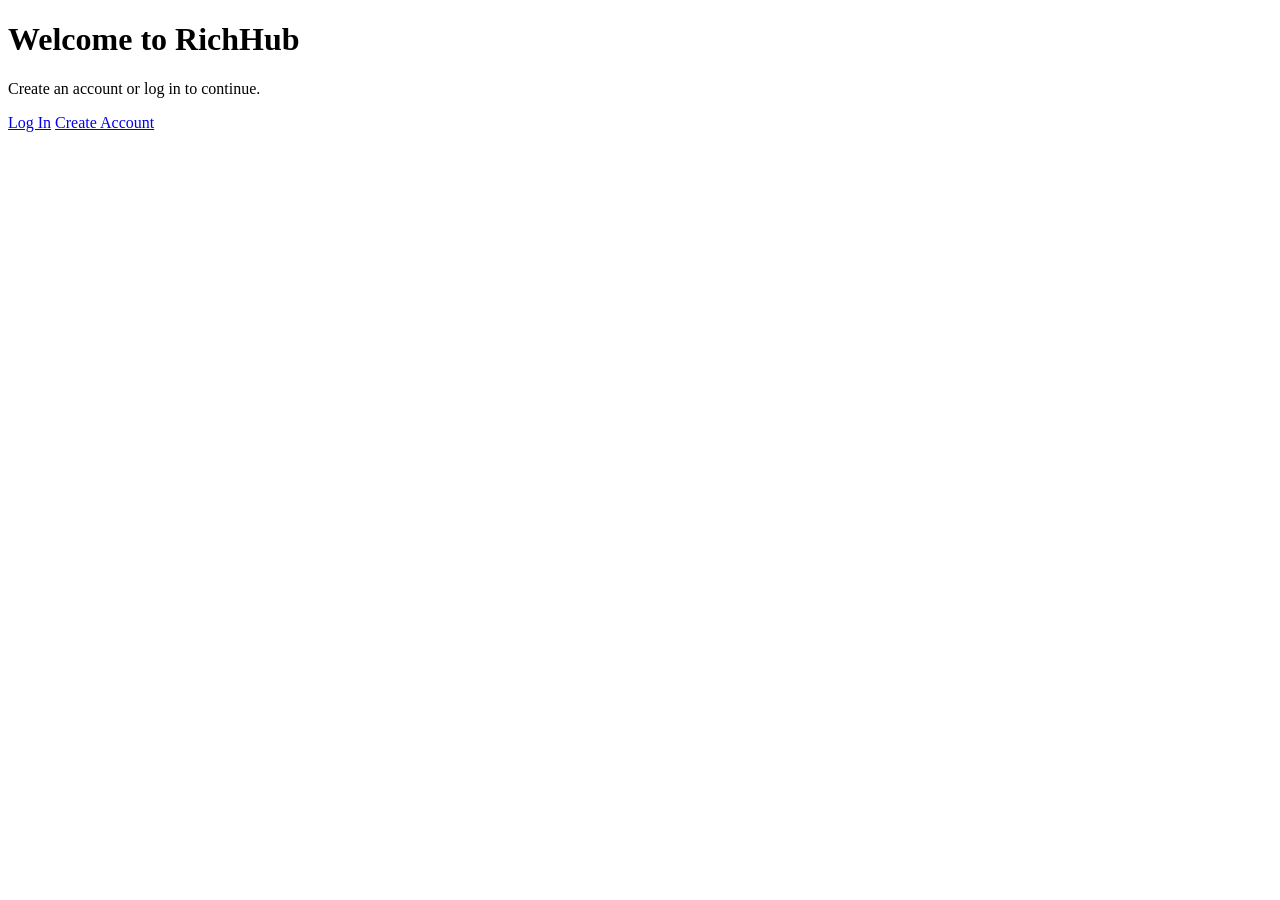
==== index.html @ 77bd7ed1 "Revise index.html with welcome and action links Updated the HTML structure with a welcome message an" ====
<!DOCTYPE html>
<html lang="en">
<head>
  <meta charset="UTF-8">
  <meta name="viewport" content="width=device-width, initial-scale=1.0">
  <title>RichHub</title>
</head>
<body>

  <h1>Welcome to RichHub</h1>

  <p>Create an account or log in to continue.</p>

  <a href="login.html">Log In</a>
  <a href="signup.html">Create Account</a>

</body>
</html>
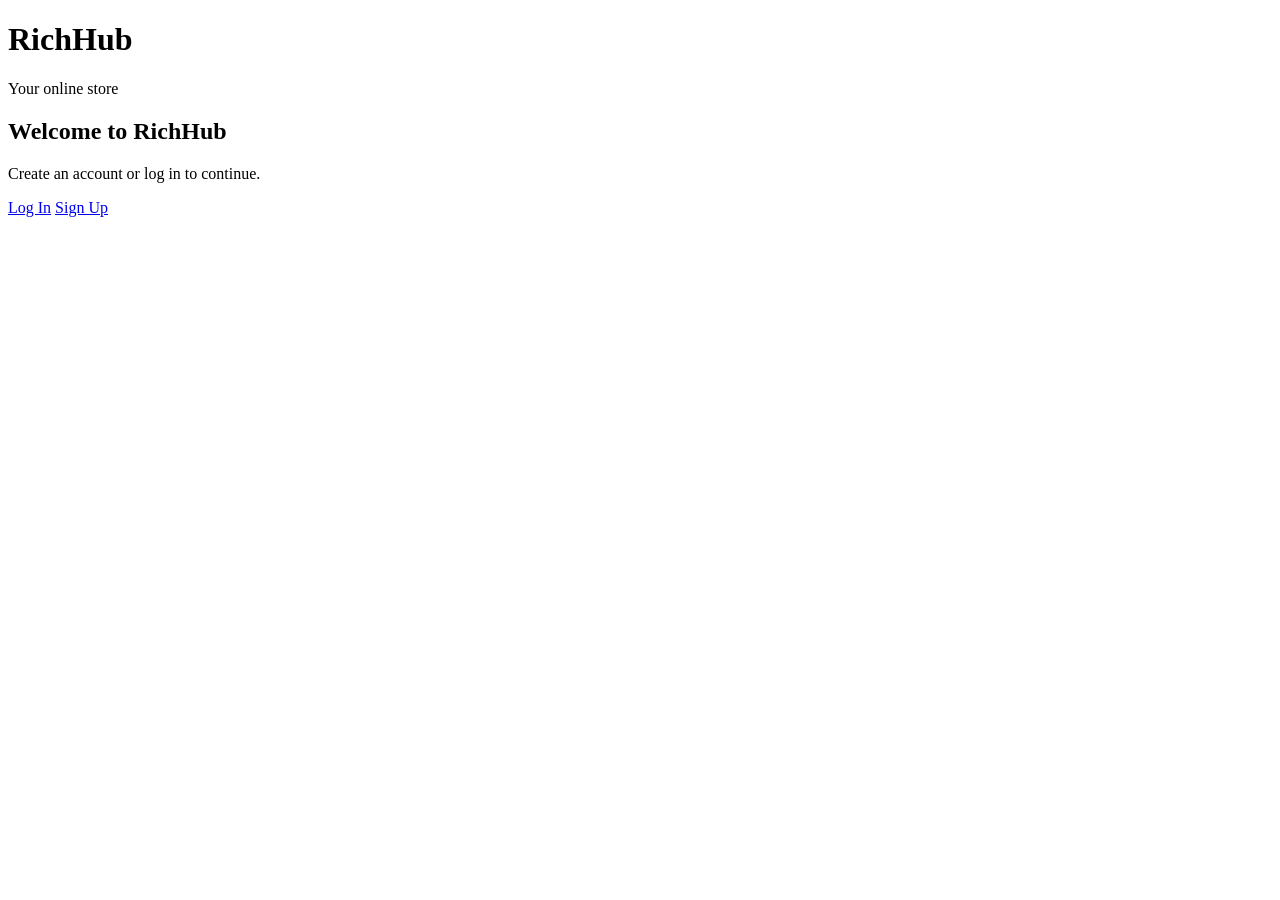
==== commit 30061919: "Refactor index.html structure and add stylesheet Updated the HTML structure by adding a stylesheet l" ====
--- a/index.html
+++ b/index.html
@@ -4,15 +4,16 @@
   <meta charset="UTF-8">
   <meta name="viewport" content="width=device-width, initial-scale=1.0">
   <title>RichHub</title>
-</head>
-<body>
+  <link rel="stylesheet" href="style.css">
+</head><body>  <header>
+    <h1>RichHub</h1>
+    <p>Your online store</p>
+  </header>  <main class="home">
+    <h2>Welcome to RichHub</h2>
+    <p>Create an account or log in to continue.</p><div class="buttons">
+  <a href="login.html" class="btn">Log In</a>
+  <a href="signup.html" class="btn">Sign Up</a>
+</div>
 
-  <h1>Welcome to RichHub</h1>
-
-  <p>Create an account or log in to continue.</p>
-
-  <a href="login.html">Log In</a>
-  <a href="signup.html">Create Account</a>
-
-</body>
+  </main></body>
 </html>
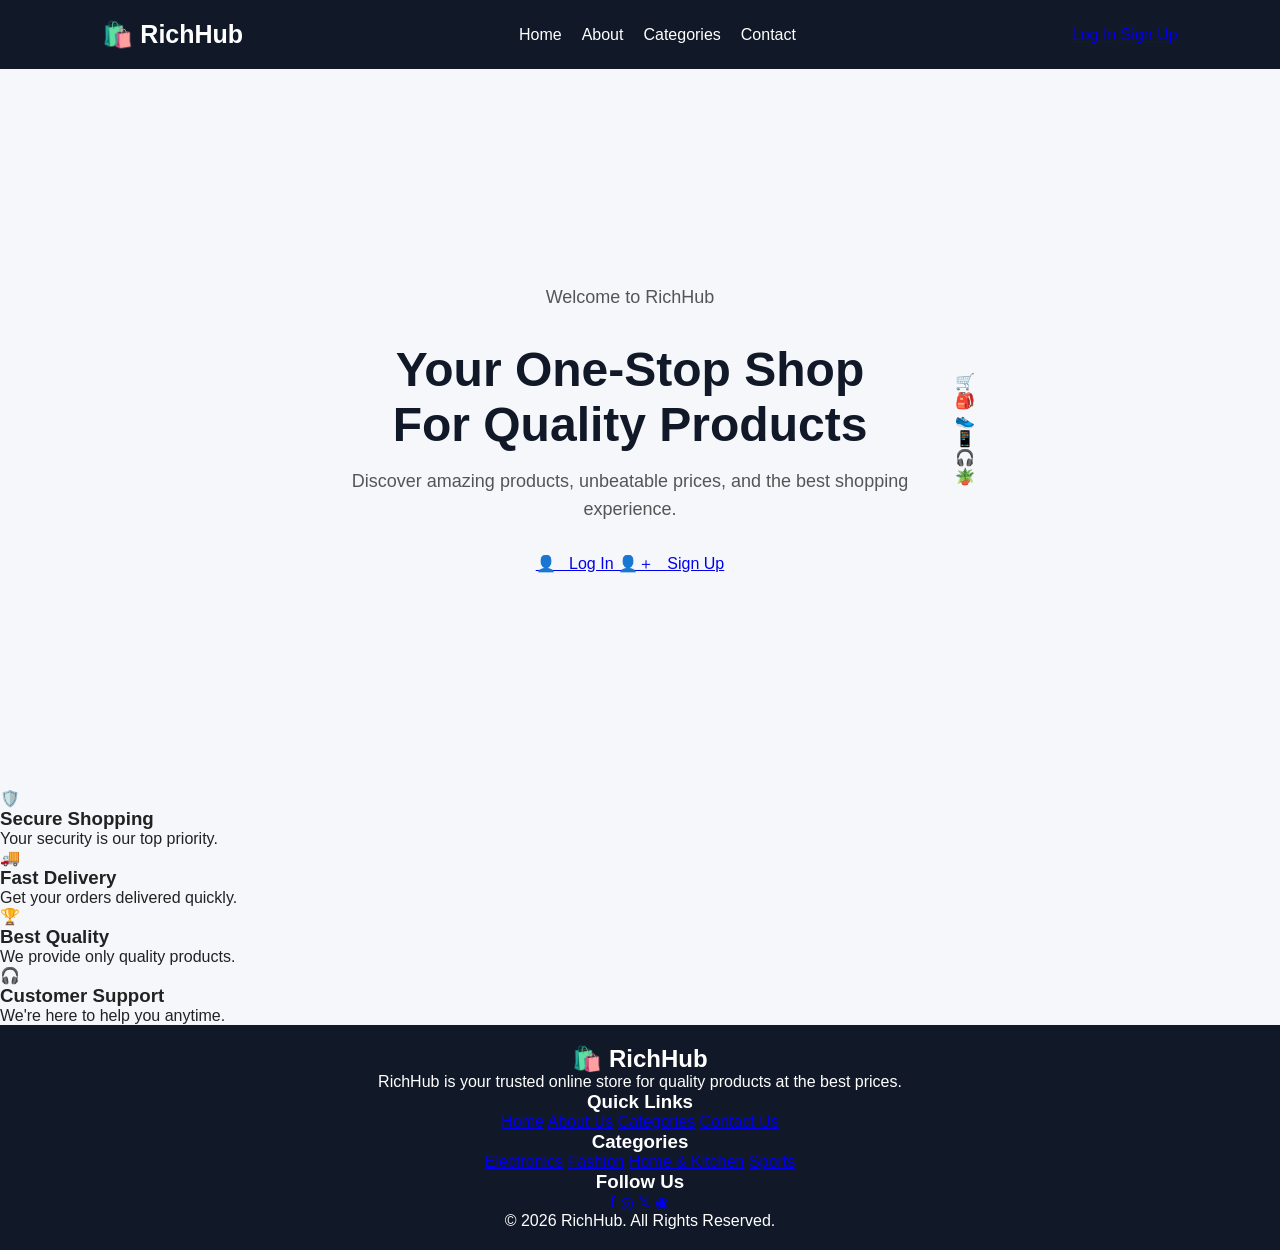
==== commit a503e937: "Update index.html" ====
--- a/index.html
+++ b/index.html
@@ -1,19 +1,209 @@
 <!DOCTYPE html>
 <html lang="en">
 <head>
-  <meta charset="UTF-8">
-  <meta name="viewport" content="width=device-width, initial-scale=1.0">
-  <title>RichHub</title>
-  <link rel="stylesheet" href="style.css">
-</head><body>  <header>
-    <h1>RichHub</h1>
-    <p>Your online store</p>
-  </header>  <main class="home">
-    <h2>Welcome to RichHub</h2>
-    <p>Create an account or log in to continue.</p><div class="buttons">
-  <a href="login.html" class="btn">Log In</a>
-  <a href="signup.html" class="btn">Sign Up</a>
-</div>
-
-  </main></body>
-</html>
+    <meta charset="UTF-8">
+    <meta name="viewport" content="width=device-width, initial-scale=1.0">
+
+    <title>RichHub - Quality Products</title>
+
+    <link rel="stylesheet" href="style.css">
+</head>
+
+<body>
+
+    <!-- NAVIGATION -->
+    <nav>
+        <a href="index.html" class="logo">
+            🛍️ <span>Rich</span>Hub
+        </a>
+
+        <div class="nav-links">
+            <a href="index.html">Home</a>
+            <a href="#">About</a>
+            <a href="#">Categories</a>
+            <a href="#">Contact</a>
+        </div>
+
+        <div class="nav-buttons">
+            <a href="login.html" class="login-nav">Log In</a>
+            <a href="signup.html" class="signup-nav">Sign Up</a>
+        </div>
+    </nav>
+
+
+    <!-- HERO SECTION -->
+    <section class="hero">
+
+        <div class="hero-content">
+
+            <p class="welcome">Welcome to RichHub</p>
+
+            <h1>
+                Your One-Stop Shop<br>
+                <span>For Quality Products</span>
+            </h1>
+
+            <p class="description">
+                Discover amazing products, unbeatable prices,
+                and the best shopping experience.
+            </p>
+
+            <div class="hero-buttons">
+
+                <a href="login.html" class="main-btn">
+                    👤 &nbsp; Log In
+                </a>
+
+                <a href="signup.html" class="second-btn">
+                    👤＋ &nbsp; Sign Up
+                </a>
+
+            </div>
+
+        </div>
+
+
+        <!-- SHOPPING VISUAL -->
+        <div class="hero-visual">
+
+            <div class="circle"></div>
+
+            <div class="shopping-cart">
+                🛒
+            </div>
+
+            <div class="product backpack">
+                🎒
+            </div>
+
+            <div class="product shoe">
+                👟
+            </div>
+
+            <div class="product phone">
+                📱
+            </div>
+
+            <div class="product headphones">
+                🎧
+            </div>
+
+            <div class="plant">
+                🪴
+            </div>
+
+        </div>
+
+    </section>
+
+
+    <!-- BENEFITS -->
+    <section class="benefits">
+
+        <div class="benefit">
+            <div class="benefit-icon">🛡️</div>
+
+            <div>
+                <h3>Secure Shopping</h3>
+                <p>Your security is our top priority.</p>
+            </div>
+        </div>
+
+
+        <div class="benefit">
+            <div class="benefit-icon">🚚</div>
+
+            <div>
+                <h3>Fast Delivery</h3>
+                <p>Get your orders delivered quickly.</p>
+            </div>
+        </div>
+
+
+        <div class="benefit">
+            <div class="benefit-icon">🏆</div>
+
+            <div>
+                <h3>Best Quality</h3>
+                <p>We provide only quality products.</p>
+            </div>
+        </div>
+
+
+        <div class="benefit">
+            <div class="benefit-icon">🎧</div>
+
+            <div>
+                <h3>Customer Support</h3>
+                <p>We're here to help you anytime.</p>
+            </div>
+        </div>
+
+    </section>
+
+
+    <!-- FOOTER -->
+    <footer>
+
+        <div class="footer-content">
+
+            <div class="footer-brand">
+
+                <h2>🛍️ <span>Rich</span>Hub</h2>
+
+                <p>
+                    RichHub is your trusted online store
+                    for quality products at the best prices.
+                </p>
+
+            </div>
+
+
+            <div class="footer-column">
+
+                <h3>Quick Links</h3>
+
+                <a href="index.html">Home</a>
+                <a href="#">About Us</a>
+                <a href="#">Categories</a>
+                <a href="#">Contact Us</a>
+
+            </div>
+
+
+            <div class="footer-column">
+
+                <h3>Categories</h3>
+
+                <a href="#">Electronics</a>
+                <a href="#">Fashion</a>
+                <a href="#">Home & Kitchen</a>
+                <a href="#">Sports</a>
+
+            </div>
+
+
+            <div class="footer-column">
+
+                <h3>Follow Us</h3>
+
+                <div class="socials">
+                    <a href="#">f</a>
+                    <a href="#">◎</a>
+                    <a href="#">𝕏</a>
+                    <a href="#">◉</a>
+                </div>
+
+            </div>
+
+        </div>
+
+
+        <div class="copyright">
+            © 2026 RichHub. All Rights Reserved.
+        </div>
+
+    </footer>
+
+</body>
+</html>
--- a/style.css
+++ b/style.css
@@ -0,0 +1,150 @@
+/* Reset */
+* {
+    margin: 0;
+    padding: 0;
+    box-sizing: border-box;
+}
+
+/* Body */
+body {
+    font-family: Arial, sans-serif;
+    background: #f5f7fa;
+    color: #222;
+}
+
+/* Navigation */
+nav {
+    width: 100%;
+    padding: 20px 8%;
+    background: #111827;
+    display: flex;
+    justify-content: space-between;
+    align-items: center;
+}
+
+/* Logo */
+.logo {
+    color: white;
+    font-size: 25px;
+    font-weight: bold;
+    text-decoration: none;
+}
+
+/* Navigation links */
+.nav-links {
+    display: flex;
+    gap: 20px;
+}
+
+.nav-links a {
+    color: white;
+    text-decoration: none;
+    font-size: 16px;
+}
+
+.nav-links a:hover {
+    color: #60a5fa;
+}
+
+/* Welcome section */
+.hero {
+    min-height: 80vh;
+    display: flex;
+    justify-content: center;
+    align-items: center;
+    text-align: center;
+    padding: 40px 20px;
+}
+
+/* Hero content */
+.hero-content {
+    max-width: 650px;
+}
+
+.hero h1 {
+    font-size: 48px;
+    margin-bottom: 15px;
+    color: #111827;
+}
+
+.hero p {
+    font-size: 18px;
+    line-height: 1.6;
+    margin-bottom: 30px;
+    color: #555;
+}
+
+/* Buttons */
+.buttons {
+    display: flex;
+    justify-content: center;
+    gap: 15px;
+}
+
+.btn {
+    display: inline-block;
+    padding: 13px 25px;
+    border-radius: 8px;
+    text-decoration: none;
+    font-weight: bold;
+    transition: 0.3s;
+}
+
+.login-btn {
+    background: #2563eb;
+    color: white;
+}
+
+.login-btn:hover {
+    background: #1d4ed8;
+}
+
+.signup-btn {
+    background: #111827;
+    color: white;
+}
+
+.signup-btn:hover {
+    background: #374151;
+}
+
+/* Footer */
+footer {
+    background: #111827;
+    color: white;
+    text-align: center;
+    padding: 20px;
+}
+
+/* Mobile screen */
+@media (max-width: 600px) {
+
+    nav {
+        padding: 18px 5%;
+    }
+
+    .nav-links {
+        gap: 10px;
+    }
+
+    .nav-links a {
+        font-size: 14px;
+    }
+
+    .hero h1 {
+        font-size: 36px;
+    }
+
+    .hero p {
+        font-size: 16px;
+    }
+
+    .buttons {
+        flex-direction: column;
+        align-items: center;
+    }
+
+    .btn {
+        width: 200px;
+    }
+}
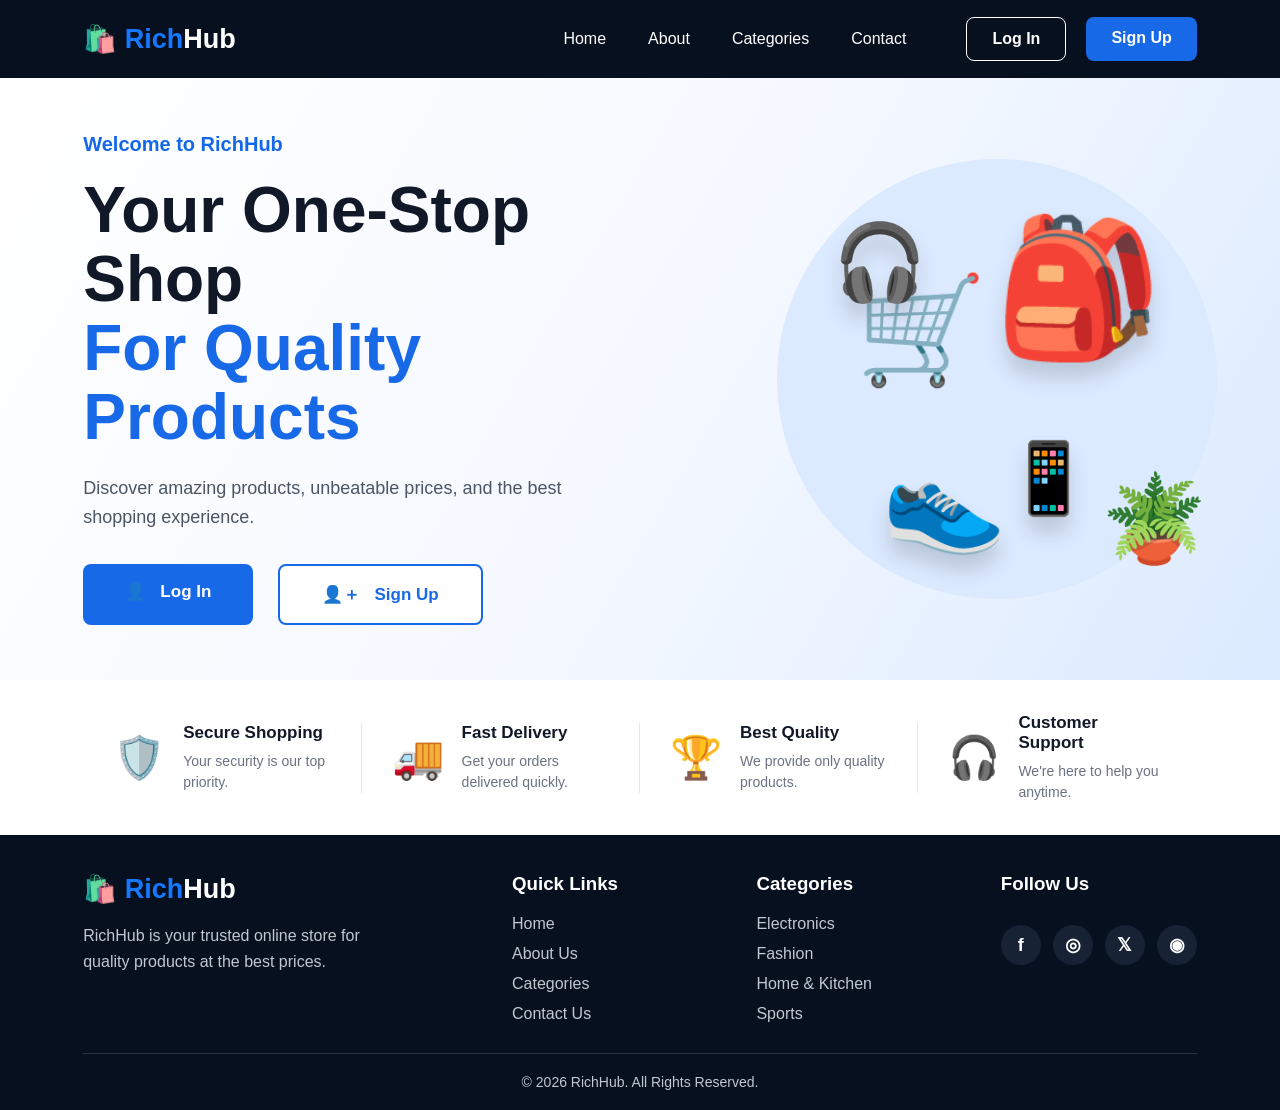
==== commit f48c5c26: "Update index.html" ====
--- a/index.html
+++ b/index.html
@@ -25,8 +25,8 @@
         </div>
 
         <div class="nav-buttons">
-            <a href="login.html" class="login-nav">Log In</a>
-            <a href="signup.html" class="signup-nav">Sign Up</a>
+            <a href="HTML/login.html" class="login-nav">Log In</a>
+            <a href="HTML/signup.html" class="signup-nav">Sign Up</a>
         </div>
     </nav>
 
--- a/style.css
+++ b/style.css
@@ -1,150 +1,634 @@
-/* Reset */
+/* =========================
+   BASIC RESET
+========================= */
+
 * {
     margin: 0;
     padding: 0;
     box-sizing: border-box;
 }
 
-/* Body */
 body {
-    font-family: Arial, sans-serif;
-    background: #f5f7fa;
-    color: #222;
-}
-
-/* Navigation */
+    font-family: Arial, Helvetica, sans-serif;
+    color: #111827;
+    background: #ffffff;
+}
+
+a {
+    text-decoration: none;
+}
+
+
+/* =========================
+   NAVIGATION
+========================= */
+
 nav {
-    width: 100%;
-    padding: 20px 8%;
-    background: #111827;
-    display: flex;
-    justify-content: space-between;
+    height: 78px;
+    background: #07101f;
+
+    display: flex;
     align-items: center;
-}
-
-/* Logo */
+
+    padding: 0 6.5%;
+
+    gap: 30px;
+}
+
+
+/* LOGO */
+
 .logo {
-    color: white;
-    font-size: 25px;
+    font-size: 27px;
     font-weight: bold;
-    text-decoration: none;
-}
-
-/* Navigation links */
+    color: white;
+
+    margin-right: auto;
+}
+
+.logo span {
+    color: #1677ff;
+}
+
+
+/* NAV LINKS */
+
 .nav-links {
     display: flex;
+    align-items: center;
+    gap: 42px;
+}
+
+.nav-links a {
+    color: white;
+    font-size: 16px;
+
+    transition: 0.3s;
+}
+
+.nav-links a:hover {
+    color: #1677ff;
+}
+
+
+/* NAV BUTTONS */
+
+.nav-buttons {
+    display: flex;
     gap: 20px;
-}
-
-.nav-links a {
-    color: white;
-    text-decoration: none;
-    font-size: 16px;
-}
-
-.nav-links a:hover {
-    color: #60a5fa;
-}
-
-/* Welcome section */
+    margin-left: 30px;
+}
+
+.login-nav,
+.signup-nav {
+    padding: 12px 25px;
+    border-radius: 8px;
+
+    font-weight: bold;
+}
+
+.login-nav {
+    color: white;
+    border: 1px solid white;
+}
+
+.signup-nav {
+    background: #1769e8;
+    color: white;
+}
+
+.login-nav:hover {
+    background: white;
+    color: #07101f;
+}
+
+.signup-nav:hover {
+    background: #0d57c7;
+}
+
+
+/* =========================
+   HERO
+========================= */
+
 .hero {
-    min-height: 80vh;
-    display: flex;
-    justify-content: center;
+    min-height: 535px;
+
+    display: flex;
     align-items: center;
-    text-align: center;
-    padding: 40px 20px;
-}
-
-/* Hero content */
+
+    padding: 55px 6.5%;
+
+    overflow: hidden;
+
+    background:
+        linear-gradient(
+            120deg,
+            #ffffff 0%,
+            #f4f8ff 55%,
+            #dbeaff 100%
+        );
+}
+
+
+/* HERO TEXT */
+
 .hero-content {
-    max-width: 650px;
+    width: 52%;
+    z-index: 2;
+}
+
+.welcome {
+    color: #1467e8;
+    font-size: 20px;
+    font-weight: bold;
+
+    margin-bottom: 20px;
 }
 
 .hero h1 {
-    font-size: 48px;
-    margin-bottom: 15px;
-    color: #111827;
-}
-
-.hero p {
+    font-size: clamp(40px, 5vw, 65px);
+    line-height: 1.08;
+
+    margin-bottom: 22px;
+}
+
+.hero h1 span {
+    color: #1769e8;
+}
+
+.description {
+    color: #4b5563;
+
     font-size: 18px;
     line-height: 1.6;
-    margin-bottom: 30px;
-    color: #555;
-}
-
-/* Buttons */
-.buttons {
-    display: flex;
+
+    max-width: 520px;
+
+    margin-bottom: 32px;
+}
+
+
+/* HERO BUTTONS */
+
+.hero-buttons {
+    display: flex;
+    gap: 25px;
+}
+
+.main-btn,
+.second-btn {
+    padding: 17px 42px;
+
+    border-radius: 8px;
+
+    font-size: 17px;
+    font-weight: bold;
+
+    transition: 0.3s;
+}
+
+.main-btn {
+    background: #1769e8;
+    color: white;
+}
+
+.main-btn:hover {
+    background: #0d57c7;
+    transform: translateY(-2px);
+}
+
+.second-btn {
+    border: 2px solid #1769e8;
+    color: #1769e8;
+    background: white;
+}
+
+.second-btn:hover {
+    background: #1769e8;
+    color: white;
+}
+
+
+/* =========================
+   HERO PRODUCTS
+========================= */
+
+.hero-visual {
+    position: relative;
+
+    width: 48%;
+    height: 430px;
+
+    display: flex;
+    align-items: center;
     justify-content: center;
-    gap: 15px;
-}
-
-.btn {
-    display: inline-block;
-    padding: 13px 25px;
-    border-radius: 8px;
-    text-decoration: none;
+}
+
+
+/* LARGE CIRCLE */
+
+.circle {
+    position: absolute;
+
+    width: 440px;
+    height: 440px;
+
+    border-radius: 50%;
+
+    background: #dceaff;
+
+    right: -20px;
+}
+
+
+/* SHOPPING CART */
+
+.shopping-cart {
+    position: absolute;
+
+    right: 210px;
+    top: 105px;
+
+    font-size: 105px;
+
+    z-index: 2;
+}
+
+
+/* PRODUCTS */
+
+.product {
+    position: absolute;
+
+    z-index: 3;
+
+    font-size: 85px;
+
+    filter: drop-shadow(0 15px 10px rgba(0,0,0,0.15));
+}
+
+.backpack {
+    right: 35px;
+    top: 45px;
+
+    font-size: 135px;
+}
+
+.shoe {
+    right: 190px;
+    bottom: 35px;
+
+    font-size: 100px;
+}
+
+.phone {
+    right: 105px;
+    bottom: 75px;
+
+    font-size: 70px;
+}
+
+.headphones {
+    right: 270px;
+    top: 55px;
+
+    font-size: 75px;
+}
+
+.plant {
+    position: absolute;
+
+    right: -10px;
+    bottom: 25px;
+
+    font-size: 85px;
+
+    z-index: 4;
+}
+
+
+/* =========================
+   BENEFITS
+========================= */
+
+.benefits {
+    min-height: 155px;
+
+    display: grid;
+    grid-template-columns: repeat(4, 1fr);
+
+    align-items: center;
+
+    padding: 30px 6.5%;
+
+    background: white;
+}
+
+
+.benefit {
+    display: flex;
+
+    align-items: center;
+
+    gap: 18px;
+
+    padding: 0 30px;
+
+    border-right: 1px solid #e5e7eb;
+}
+
+.benefit:last-child {
+    border-right: none;
+}
+
+
+.benefit-icon {
+    font-size: 42px;
+}
+
+
+.benefit h3 {
+    font-size: 17px;
+
+    margin-bottom: 8px;
+}
+
+.benefit p {
+    color: #6b7280;
+
+    font-size: 14px;
+
+    line-height: 1.5;
+}
+
+
+/* =========================
+   FOOTER
+========================= */
+
+footer {
+    background: #07101f;
+
+    color: white;
+
+    padding: 38px 6.5% 20px;
+}
+
+
+.footer-content {
+    display: grid;
+
+    grid-template-columns: 2fr 1fr 1fr 1fr;
+
+    gap: 60px;
+
+    padding-bottom: 30px;
+
+    border-bottom: 1px solid #273244;
+}
+
+
+/* FOOTER BRAND */
+
+.footer-brand h2 {
+    font-size: 27px;
+
+    margin-bottom: 18px;
+}
+
+.footer-brand h2 span {
+    color: #1677ff;
+}
+
+.footer-brand p {
+    color: #c2c8d2;
+
+    line-height: 1.6;
+
+    max-width: 280px;
+}
+
+
+/* FOOTER COLUMNS */
+
+.footer-column {
+    display: flex;
+
+    flex-direction: column;
+
+    gap: 12px;
+}
+
+.footer-column h3 {
+    margin-bottom: 8px;
+}
+
+.footer-column a {
+    color: #c2c8d2;
+
+    transition: 0.3s;
+}
+
+.footer-column a:hover {
+    color: #1677ff;
+}
+
+
+/* SOCIAL MEDIA */
+
+.socials {
+    display: flex;
+
+    gap: 12px;
+
+    margin-top: 10px;
+}
+
+.socials a {
+    width: 40px;
+    height: 40px;
+
+    display: flex;
+    align-items: center;
+    justify-content: center;
+
+    border-radius: 50%;
+
+    background: #172235;
+
+    color: white;
+
     font-weight: bold;
-    transition: 0.3s;
-}
-
-.login-btn {
-    background: #2563eb;
-    color: white;
-}
-
-.login-btn:hover {
-    background: #1d4ed8;
-}
-
-.signup-btn {
-    background: #111827;
-    color: white;
-}
-
-.signup-btn:hover {
-    background: #374151;
-}
-
-/* Footer */
-footer {
-    background: #111827;
-    color: white;
+
+    font-size: 18px;
+}
+
+.socials a:hover {
+    background: #1769e8;
+}
+
+
+/* COPYRIGHT */
+
+.copyright {
     text-align: center;
-    padding: 20px;
-}
-
-/* Mobile screen */
+
+    color: #c2c8d2;
+
+    padding-top: 20px;
+
+    font-size: 14px;
+}
+
+
+/* =========================
+   MOBILE
+========================= */
+
+@media (max-width: 900px) {
+
+    nav {
+        height: auto;
+
+        padding: 18px 5%;
+
+        flex-wrap: wrap;
+    }
+
+    .logo {
+        margin-right: 0;
+    }
+
+    .nav-links {
+        order: 3;
+
+        width: 100%;
+
+        justify-content: center;
+
+        gap: 20px;
+
+        margin-top: 15px;
+    }
+
+    .nav-buttons {
+        margin-left: auto;
+    }
+
+
+    .hero {
+        flex-direction: column;
+
+        text-align: center;
+
+        padding: 55px 5%;
+    }
+
+    .hero-content {
+        width: 100%;
+    }
+
+    .description {
+        margin-left: auto;
+        margin-right: auto;
+    }
+
+    .hero-buttons {
+        justify-content: center;
+    }
+
+    .hero-visual {
+        width: 100%;
+
+        height: 350px;
+
+        margin-top: 30px;
+    }
+
+
+    .benefits {
+        grid-template-columns: 1fr 1fr;
+    }
+
+    .benefit {
+        border-right: none;
+
+        margin-bottom: 25px;
+    }
+
+
+    .footer-content {
+        grid-template-columns: 1fr 1fr;
+
+        gap: 40px;
+    }
+}
+
+
+/* SMALL PHONES */
+
 @media (max-width: 600px) {
 
     nav {
-        padding: 18px 5%;
+        justify-content: center;
+    }
+
+    .logo {
+        width: 100%;
+
+        text-align: center;
+    }
+
+    .nav-buttons {
+        margin: 10px 0 0;
     }
 
     .nav-links {
-        gap: 10px;
-    }
-
-    .nav-links a {
-        font-size: 14px;
-    }
+        overflow-x: auto;
+
+        justify-content: flex-start;
+    }
+
 
     .hero h1 {
-        font-size: 36px;
-    }
-
-    .hero p {
-        font-size: 16px;
-    }
-
-    .buttons {
+        font-size: 38px;
+    }
+
+    .hero-buttons {
         flex-direction: column;
+
         align-items: center;
     }
 
-    .btn {
-        width: 200px;
-    }
+    .main-btn,
+    .second-btn {
+        width: 220px;
+    }
+
+
+    .hero-visual {
+        transform: scale(0.8);
+
+        margin-top: 0;
+    }
+
+
+    .benefits {
+        grid-template-columns: 1fr;
+
+        padding: 35px 8%;
+    }
+
+    .benefit {
+        padding: 15px 0;
+    }
+
+
+    .footer-content {
+        grid-template-columns: 1fr;
+
+        gap: 30px;
+    }
+
 }
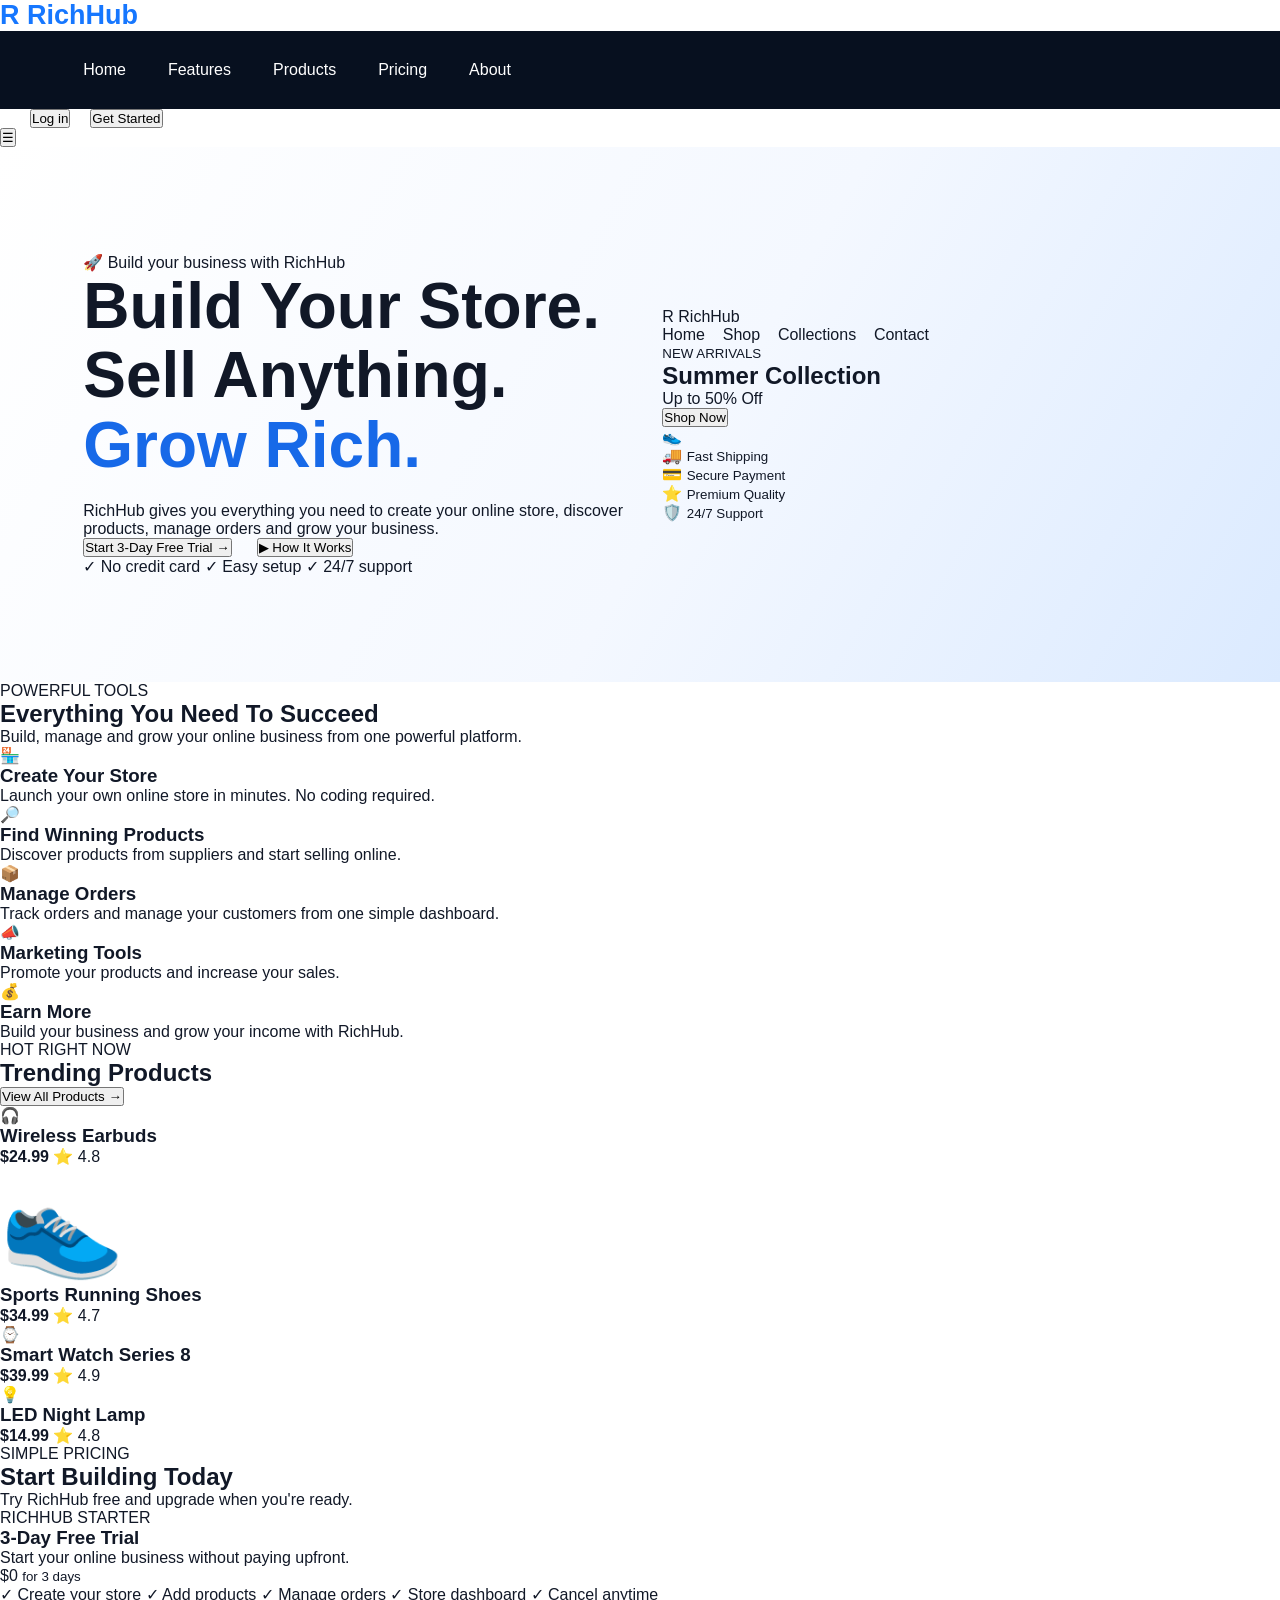
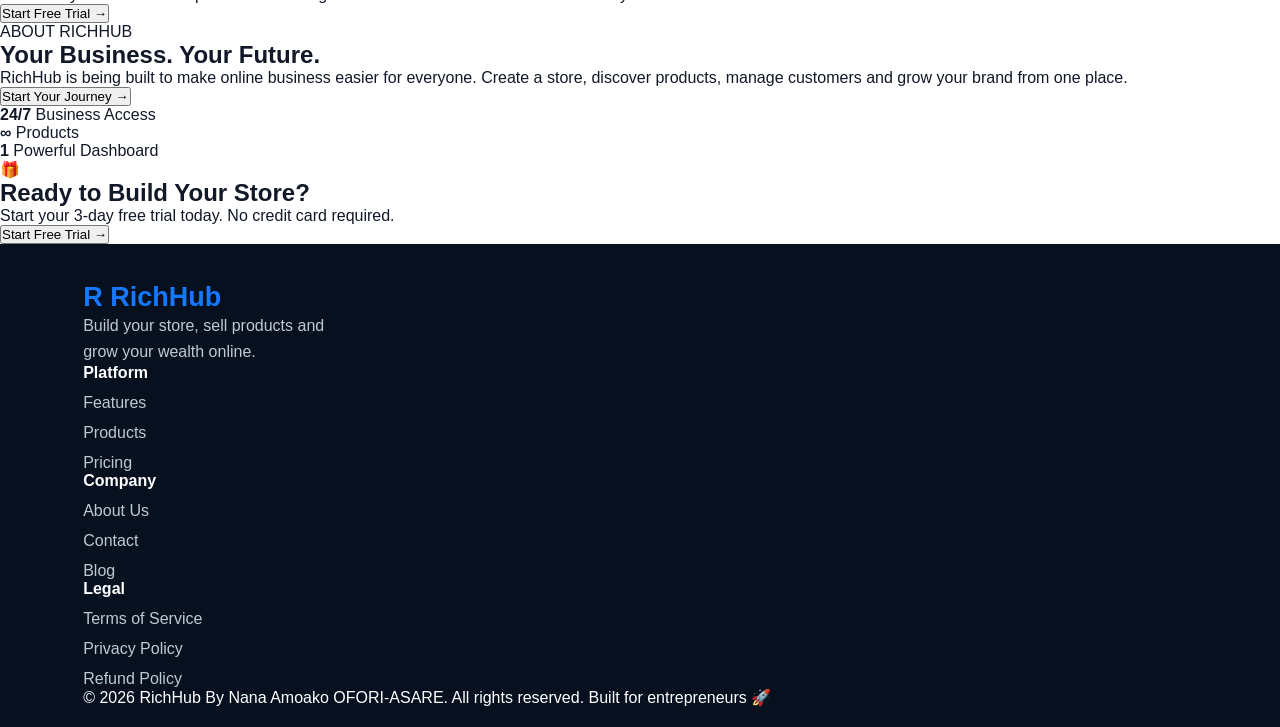
==== commit a8849496: "Revamp index.html for improved branding and navigation Updated the title and description for better " ====
--- a/index.html
+++ b/index.html
@@ -1,209 +1,618 @@
+
+
+
 <!DOCTYPE html>
 <html lang="en">
 <head>
     <meta charset="UTF-8">
     <meta name="viewport" content="width=device-width, initial-scale=1.0">
 
-    <title>RichHub - Quality Products</title>
+    <title>RichHub - Build Your Store. Grow Rich.</title>
+
+    <meta name="description"
+          content="RichHub helps you build your online store, sell products and grow your business.">
 
     <link rel="stylesheet" href="style.css">
 </head>
 
 <body>
 
-    <!-- NAVIGATION -->
-    <nav>
-        <a href="index.html" class="logo">
-            🛍️ <span>Rich</span>Hub
+    <!-- ================= NAVBAR ================= -->
+
+    <header class="navbar">
+
+        <a href="#" class="logo">
+            <span class="logo-icon">R</span>
+            <span>RichHub</span>
         </a>
 
-        <div class="nav-links">
-            <a href="index.html">Home</a>
-            <a href="#">About</a>
-            <a href="#">Categories</a>
-            <a href="#">Contact</a>
+        <nav class="nav-links">
+            <a href="#home">Home</a>
+            <a href="#features">Features</a>
+            <a href="#products">Products</a>
+            <a href="#pricing">Pricing</a>
+            <a href="#about">About</a>
+        </nav>
+
+        <div class="nav-buttons">
+            <button class="login-btn" onclick="login()">
+                Log in
+            </button>
+
+            <button class="primary-btn" onclick="getStarted()">
+                Get Started
+            </button>
         </div>
 
-        <div class="nav-buttons">
-            <a href="HTML/login.html" class="login-nav">Log In</a>
-            <a href="HTML/signup.html" class="signup-nav">Sign Up</a>
+        <button class="menu-btn" onclick="toggleMenu()">
+            ☰
+        </button>
+
+    </header>
+
+
+    <!-- ================= HERO ================= -->
+
+    <main>
+
+        <section id="home" class="hero">
+
+            <div class="hero-content">
+
+                <div class="badge">
+                    🚀 Build your business with RichHub
+                </div>
+
+                <h1>
+                    Build Your Store.<br>
+                    Sell Anything.<br>
+                    <span>Grow Rich.</span>
+                </h1>
+
+                <p>
+                    RichHub gives you everything you need to create
+                    your online store, discover products, manage orders
+                    and grow your business.
+                </p>
+
+                <div class="hero-buttons">
+
+                    <button class="primary-btn big-btn"
+                            onclick="getStarted()">
+                        Start 3-Day Free Trial →
+                    </button>
+
+                    <button class="secondary-btn"
+                            onclick="showHowItWorks()">
+                        ▶ How It Works
+                    </button>
+
+                </div>
+
+                <div class="hero-info">
+
+                    <span>✓ No credit card</span>
+                    <span>✓ Easy setup</span>
+                    <span>✓ 24/7 support</span>
+
+                </div>
+
+            </div>
+
+
+            <!-- STORE PREVIEW -->
+
+            <div class="hero-preview">
+
+                <div class="preview-glow"></div>
+
+                <div class="store-preview">
+
+                    <div class="preview-top">
+
+                        <div class="mini-logo">
+                            <span>R</span> RichHub
+                        </div>
+
+                        <div class="preview-nav">
+                            Home &nbsp;&nbsp; Shop &nbsp;&nbsp;
+                            Collections &nbsp;&nbsp; Contact
+                        </div>
+
+                    </div>
+
+                    <div class="preview-hero">
+
+                        <div>
+                            <small>NEW ARRIVALS</small>
+
+                            <h2>
+                                Summer Collection
+                            </h2>
+
+                            <p>
+                                Up to 50% Off
+                            </p>
+
+                            <button>
+                                Shop Now
+                            </button>
+                        </div>
+
+                        <div class="preview-shoe">
+                            👟
+                        </div>
+
+                    </div>
+
+                    <div class="preview-features">
+
+                        <div>
+                            🚚
+                            <small>Fast Shipping</small>
+                        </div>
+
+                        <div>
+                            💳
+                            <small>Secure Payment</small>
+                        </div>
+
+                        <div>
+                            ⭐
+                            <small>Premium Quality</small>
+                        </div>
+
+                        <div>
+                            🛡️
+                            <small>24/7 Support</small>
+                        </div>
+
+                    </div>
+
+                </div>
+
+            </div>
+
+        </section>
+
+
+        <!-- ================= FEATURES ================= -->
+
+        <section id="features" class="features-section">
+
+            <div class="section-heading">
+
+                <span>POWERFUL TOOLS</span>
+
+                <h2>
+                    Everything You Need To
+                    <span>Succeed</span>
+                </h2>
+
+                <p>
+                    Build, manage and grow your online business
+                    from one powerful platform.
+                </p>
+
+            </div>
+
+
+            <div class="feature-grid">
+
+                <div class="feature-card">
+
+                    <div class="feature-icon">🏪</div>
+
+                    <h3>Create Your Store</h3>
+
+                    <p>
+                        Launch your own online store in minutes.
+                        No coding required.
+                    </p>
+
+                </div>
+
+
+                <div class="feature-card">
+
+                    <div class="feature-icon">🔎</div>
+
+                    <h3>Find Winning Products</h3>
+
+                    <p>
+                        Discover products from suppliers and
+                        start selling online.
+                    </p>
+
+                </div>
+
+
+                <div class="feature-card">
+
+                    <div class="feature-icon">📦</div>
+
+                    <h3>Manage Orders</h3>
+
+                    <p>
+                        Track orders and manage your customers
+                        from one simple dashboard.
+                    </p>
+
+                </div>
+
+
+                <div class="feature-card">
+
+                    <div class="feature-icon">📣</div>
+
+                    <h3>Marketing Tools</h3>
+
+                    <p>
+                        Promote your products and increase
+                        your sales.
+                    </p>
+
+                </div>
+
+
+                <div class="feature-card">
+
+                    <div class="feature-icon">💰</div>
+
+                    <h3>Earn More</h3>
+
+                    <p>
+                        Build your business and grow your
+                        income with RichHub.
+                    </p>
+
+                </div>
+
+            </div>
+
+        </section>
+
+
+        <!-- ================= PRODUCTS ================= -->
+
+        <section id="products" class="products-section">
+
+            <div class="section-heading products-heading">
+
+                <div>
+                    <span>HOT RIGHT NOW</span>
+
+                    <h2>
+                        Trending Products
+                    </h2>
+                </div>
+
+                <button onclick="viewProducts()">
+                    View All Products →
+                </button>
+
+            </div>
+
+
+            <div class="product-grid">
+
+                <div class="product-card">
+
+                    <div class="product-image">
+                        🎧
+                    </div>
+
+                    <div class="product-details">
+
+                        <h3>Wireless Earbuds</h3>
+
+                        <div class="product-bottom">
+
+                            <strong>$24.99</strong>
+
+                            <span>⭐ 4.8</span>
+
+                        </div>
+
+                    </div>
+
+                </div>
+
+
+                <div class="product-card">
+
+                    <div class="product-image shoe">
+                        👟
+                    </div>
+
+                    <div class="product-details">
+
+                        <h3>Sports Running Shoes</h3>
+
+                        <div class="product-bottom">
+
+                            <strong>$34.99</strong>
+
+                            <span>⭐ 4.7</span>
+
+                        </div>
+
+                    </div>
+
+                </div>
+
+
+                <div class="product-card">
+
+                    <div class="product-image">
+                        ⌚
+                    </div>
+
+                    <div class="product-details">
+
+                        <h3>Smart Watch Series 8</h3>
+
+                        <div class="product-bottom">
+
+                            <strong>$39.99</strong>
+
+                            <span>⭐ 4.9</span>
+
+                        </div>
+
+                    </div>
+
+                </div>
+
+
+                <div class="product-card">
+
+                    <div class="product-image">
+                        💡
+                    </div>
+
+                    <div class="product-details">
+
+                        <h3>LED Night Lamp</h3>
+
+                        <div class="product-bottom">
+
+                            <strong>$14.99</strong>
+
+                            <span>⭐ 4.8</span>
+
+                        </div>
+
+                    </div>
+
+                </div>
+
+            </div>
+
+        </section>
+
+
+        <!-- ================= PRICING ================= -->
+
+        <section id="pricing" class="pricing-section">
+
+            <div class="section-heading">
+
+                <span>SIMPLE PRICING</span>
+
+                <h2>
+                    Start Building Today
+                </h2>
+
+                <p>
+                    Try RichHub free and upgrade when you're ready.
+                </p>
+
+            </div>
+
+
+            <div class="pricing-card">
+
+                <div>
+
+                    <span class="pricing-label">
+                        RICHHUB STARTER
+                    </span>
+
+                    <h3>
+                        3-Day Free Trial
+                    </h3>
+
+                    <p>
+                        Start your online business without
+                        paying upfront.
+                    </p>
+
+                    <div class="price">
+                        $0
+                        <small>for 3 days</small>
+                    </div>
+
+                </div>
+
+
+                <div class="pricing-features">
+
+                    <span>✓ Create your store</span>
+                    <span>✓ Add products</span>
+                    <span>✓ Manage orders</span>
+                    <span>✓ Store dashboard</span>
+                    <span>✓ Cancel anytime</span>
+
+                </div>
+
+
+                <button class="primary-btn big-btn"
+                        onclick="getStarted()">
+                    Start Free Trial →
+                </button>
+
+            </div>
+
+        </section>
+
+
+        <!-- ================= ABOUT ================= -->
+
+        <section id="about" class="about-section">
+
+            <div class="about-content">
+
+                <span>ABOUT RICHHUB</span>
+
+                <h2>
+                    Your Business.
+                    <span>Your Future.</span>
+                </h2>
+
+                <p>
+                    RichHub is being built to make online business
+                    easier for everyone. Create a store, discover
+                    products, manage customers and grow your brand
+                    from one place.
+                </p>
+
+                <button class="secondary-btn"
+                        onclick="getStarted()">
+                    Start Your Journey →
+                </button>
+
+            </div>
+
+            <div class="about-box">
+
+                <div class="about-stat">
+                    <strong>24/7</strong>
+                    <span>Business Access</span>
+                </div>
+
+                <div class="about-stat">
+                    <strong>∞</strong>
+                    <span>Products</span>
+                </div>
+
+                <div class="about-stat">
+                    <strong>1</strong>
+                    <span>Powerful Dashboard</span>
+                </div>
+
+            </div>
+
+        </section>
+
+
+        <!-- ================= CTA ================= -->
+
+        <section class="cta-section">
+
+            <div class="cta-content">
+
+                <div class="gift-icon">
+                    🎁
+                </div>
+
+                <div>
+
+                    <h2>
+                        Ready to Build Your Store?
+                    </h2>
+
+                    <p>
+                        Start your 3-day free trial today.
+                        No credit card required.
+                    </p>
+
+                </div>
+
+                <button class="white-btn"
+                        onclick="getStarted()">
+                    Start Free Trial →
+                </button>
+
+            </div>
+
+        </section>
+
+    </main>
+
+
+    <!-- ================= FOOTER ================= -->
+
+    <footer>
+
+        <div class="footer-main">
+
+            <div class="footer-brand">
+
+                <a href="#" class="logo">
+                    <span class="logo-icon">R</span>
+                    <span>RichHub</span>
+                </a>
+
+                <p>
+                    Build your store, sell products
+                    and grow your wealth online.
+                </p>
+
+            </div>
+
+
+            <div class="footer-column">
+
+                <h4>Platform</h4>
+
+                <a href="#features">Features</a>
+                <a href="#products">Products</a>
+                <a href="#pricing">Pricing</a>
+
+            </div>
+
+
+            <div class="footer-column">
+
+                <h4>Company</h4>
+
+                <a href="#about">About Us</a>
+                <a href="#">Contact</a>
+                <a href="#">Blog</a>
+
+            </div>
+
+
+            <div class="footer-column">
+
+                <h4>Legal</h4>
+
+                <a href="#">Terms of Service</a>
+                <a href="#">Privacy Policy</a>
+                <a href="#">Refund Policy</a>
+
+            </div>
+
         </div>
-    </nav>
-
-
-    <!-- HERO SECTION -->
-    <section class="hero">
-
-        <div class="hero-content">
-
-            <p class="welcome">Welcome to RichHub</p>
-
-            <h1>
-                Your One-Stop Shop<br>
-                <span>For Quality Products</span>
-            </h1>
-
-            <p class="description">
-                Discover amazing products, unbeatable prices,
-                and the best shopping experience.
-            </p>
-
-            <div class="hero-buttons">
-
-                <a href="login.html" class="main-btn">
-                    👤 &nbsp; Log In
-                </a>
-
-                <a href="signup.html" class="second-btn">
-                    👤＋ &nbsp; Sign Up
-                </a>
-
-            </div>
+
+
+        <div class="footer-bottom">
+
+            <span>
+                © 2026 RichHub By Nana Amoako OFORI-ASARE. All rights reserved.
+            </span>
+
+            <span>
+                Built for entrepreneurs 🚀
+            </span>
 
         </div>
 
-
-        <!-- SHOPPING VISUAL -->
-        <div class="hero-visual">
-
-            <div class="circle"></div>
-
-            <div class="shopping-cart">
-                🛒
-            </div>
-
-            <div class="product backpack">
-                🎒
-            </div>
-
-            <div class="product shoe">
-                👟
-            </div>
-
-            <div class="product phone">
-                📱
-            </div>
-
-            <div class="product headphones">
-                🎧
-            </div>
-
-            <div class="plant">
-                🪴
-            </div>
-
-        </div>
-
-    </section>
-
-
-    <!-- BENEFITS -->
-    <section class="benefits">
-
-        <div class="benefit">
-            <div class="benefit-icon">🛡️</div>
-
-            <div>
-                <h3>Secure Shopping</h3>
-                <p>Your security is our top priority.</p>
-            </div>
-        </div>
-
-
-        <div class="benefit">
-            <div class="benefit-icon">🚚</div>
-
-            <div>
-                <h3>Fast Delivery</h3>
-                <p>Get your orders delivered quickly.</p>
-            </div>
-        </div>
-
-
-        <div class="benefit">
-            <div class="benefit-icon">🏆</div>
-
-            <div>
-                <h3>Best Quality</h3>
-                <p>We provide only quality products.</p>
-            </div>
-        </div>
-
-
-        <div class="benefit">
-            <div class="benefit-icon">🎧</div>
-
-            <div>
-                <h3>Customer Support</h3>
-                <p>We're here to help you anytime.</p>
-            </div>
-        </div>
-
-    </section>
-
-
-    <!-- FOOTER -->
-    <footer>
-
-        <div class="footer-content">
-
-            <div class="footer-brand">
-
-                <h2>🛍️ <span>Rich</span>Hub</h2>
-
-                <p>
-                    RichHub is your trusted online store
-                    for quality products at the best prices.
-                </p>
-
-            </div>
-
-
-            <div class="footer-column">
-
-                <h3>Quick Links</h3>
-
-                <a href="index.html">Home</a>
-                <a href="#">About Us</a>
-                <a href="#">Categories</a>
-                <a href="#">Contact Us</a>
-
-            </div>
-
-
-            <div class="footer-column">
-
-                <h3>Categories</h3>
-
-                <a href="#">Electronics</a>
-                <a href="#">Fashion</a>
-                <a href="#">Home & Kitchen</a>
-                <a href="#">Sports</a>
-
-            </div>
-
-
-            <div class="footer-column">
-
-                <h3>Follow Us</h3>
-
-                <div class="socials">
-                    <a href="#">f</a>
-                    <a href="#">◎</a>
-                    <a href="#">𝕏</a>
-                    <a href="#">◉</a>
-                </div>
-
-            </div>
-
-        </div>
-
-
-        <div class="copyright">
-            © 2026 RichHub. All Rights Reserved.
-        </div>
-
     </footer>
 
+
+    <script src="script.js"></script>
+
 </body>
-</html>+                </html>
